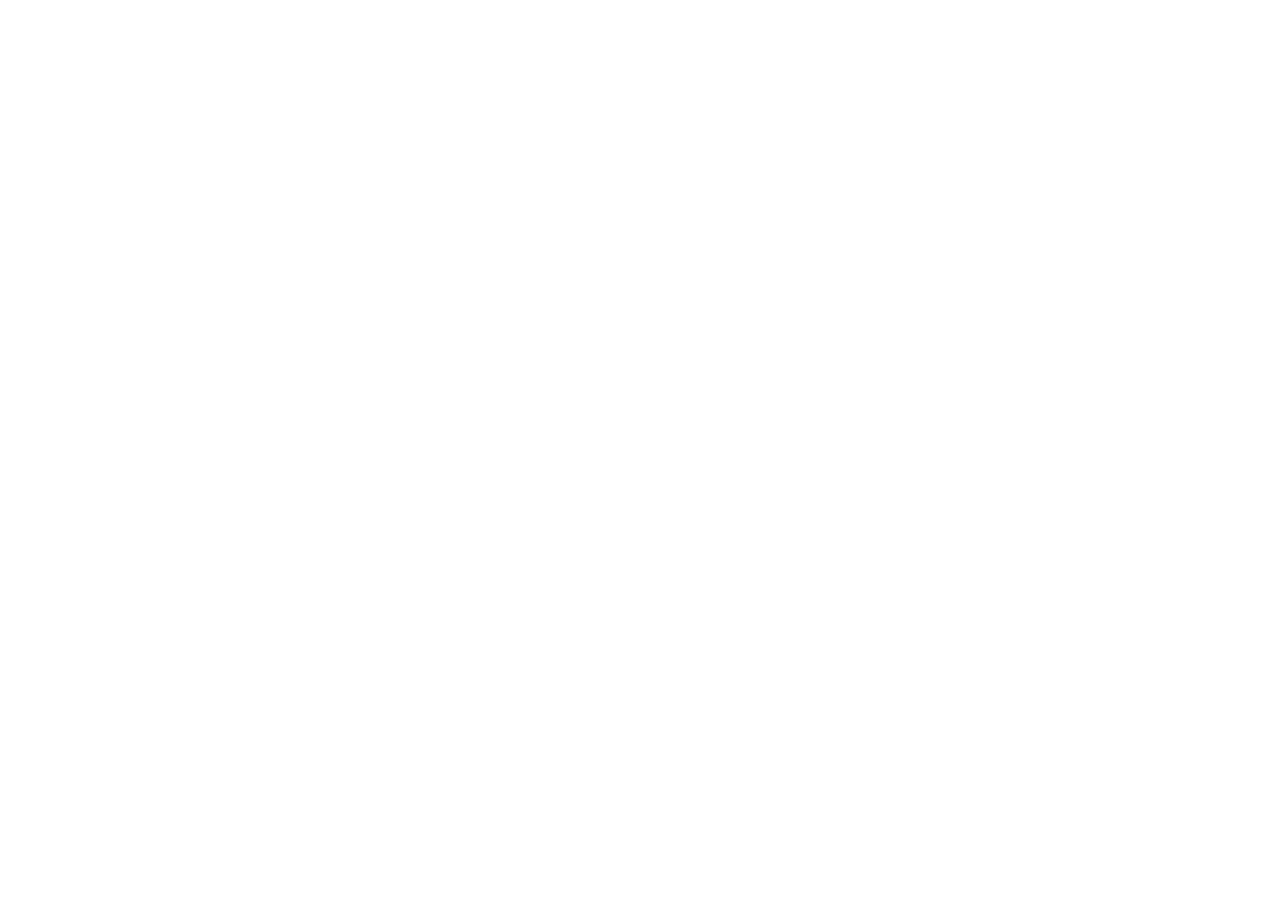
==== index.html @ f33b7d56 "PrimerArchivo" ====
<!DOCTYPE html>
<html lang="es">
<head>
	<meta charset="utf-8"/>
	<title>Tux-Anuncios | SloganSloganSlogan</title>
	<link rel="stylesheet" type="text/css" href="css/tux-anuncios.css">
</head>
<body>

</body>
</html>
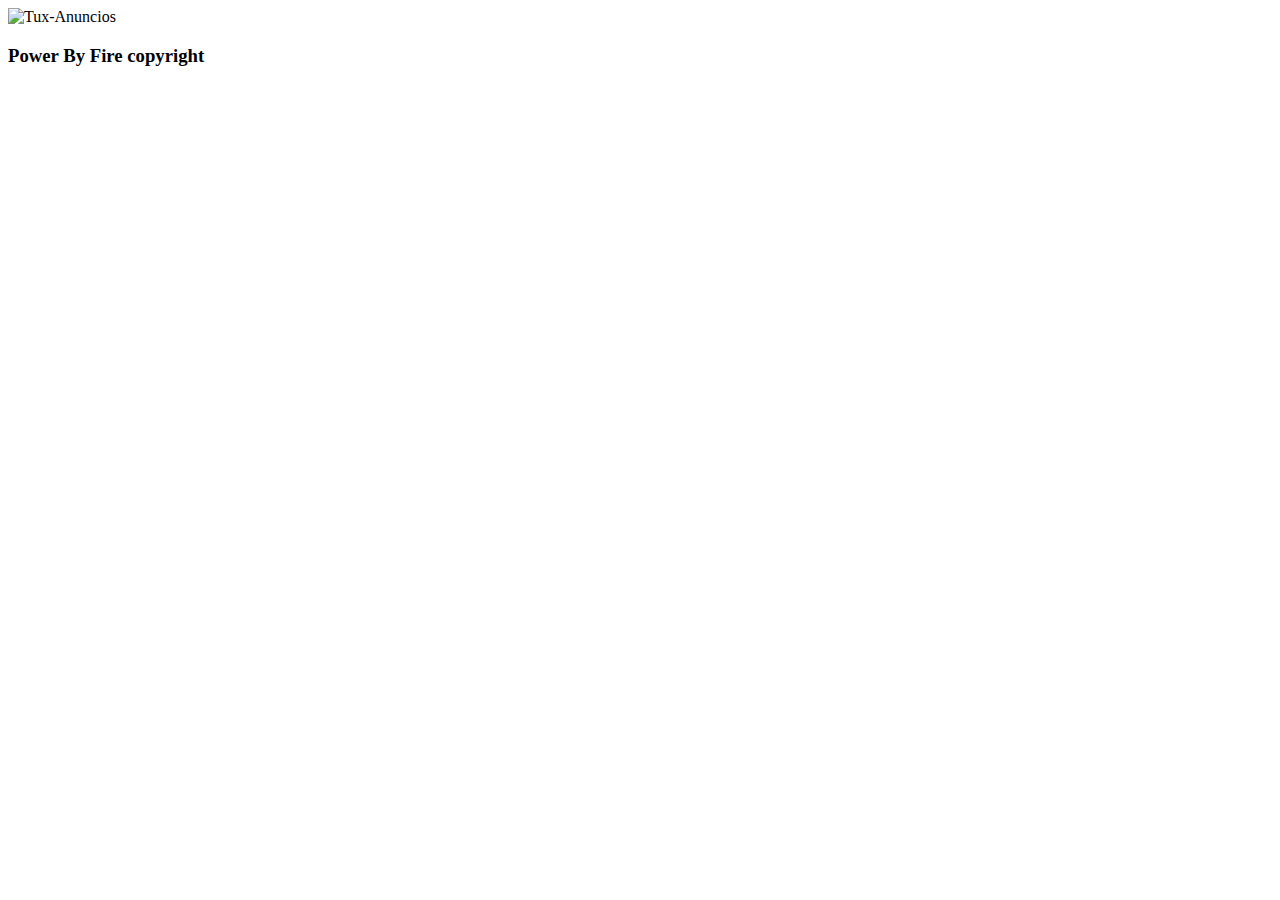
==== commit 1b49b1be: "Semantica y css" ====
--- a/index.html
+++ b/index.html
@@ -6,6 +6,19 @@
 	<link rel="stylesheet" type="text/css" href="css/tux-anuncios.css">
 </head>
 <body>
+ <header>
+ 	<div class="logo">
+ 		<img src="img/logo.png" alt="Tux-Anuncios"></div>
+ 	<div class="btn-naranja"></div>
+ </header>
+ <section>
 
+ </section>
+ <footer>
+ 	<h3>
+ 		<strong class="power">Power By Fire</strong>
+ 		<span class="copyright">copyright</span>
+ 	</h3>
+ </footer>
 </body>
 </html>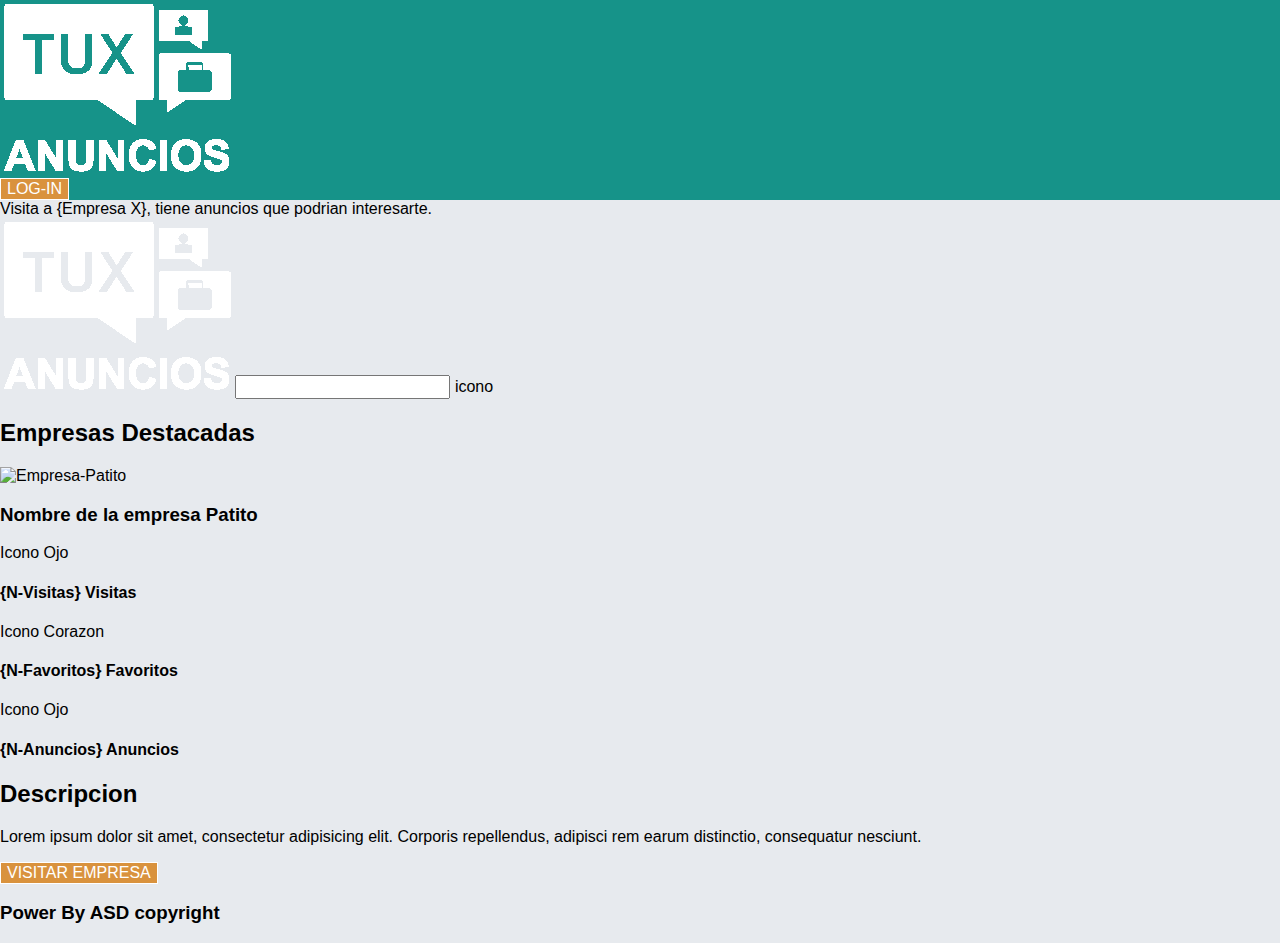
==== commit 73038e9f: "Semantica html5" ====
--- a/index.html
+++ b/index.html
@@ -3,20 +3,72 @@
 <head>
 	<meta charset="utf-8"/>
 	<title>Tux-Anuncios | SloganSloganSlogan</title>
+	<link rel="stylesheet" href="css/normalize.css">
 	<link rel="stylesheet" type="text/css" href="css/tux-anuncios.css">
 </head>
 <body>
+<!-- Header -->
  <header>
  	<div class="logo">
- 		<img src="img/logo.png" alt="Tux-Anuncios"></div>
- 	<div class="btn-naranja"></div>
+ 		<img src="img/logo.png" alt="Tux-Anuncios">
+ 	</div>
+ 	<div class="derecha">
+ 		<button class="btn naranja">Log-In</button>
+ 	</div>
  </header>
- <section>
-
+ <!-- Header -->
+<!-- contenedor principal -->
+<section class="contenedor">
+	<!-- Anuncio random -->
+  	<section class="anuncio-clasificado">Visita a {Empresa X}, tiene anuncios que podrian interesarte.
+  	</section>
+  	<!-- Anuncio random -->
+  	<!-- parte celeste -->
+  	<section class="seccion-cabezera">
+  		<img src="img/logo.png" alt="Tux-Anuncios" class="logo-grande">
+  		<input type="text" placehold="¿Que estas buscando?">
+  		<span>icono</span>
+  	</section>
+  	<!-- parte celeste -->
+  	<!-- empresas destacadas -->
+  	<section class="empresas-destacadas">
+  		<h2>Empresas Destacadas</h2>
+  		<!-- esta es la ficha de la empresa -->
+  		<div class="ficha-empresa">
+  			<div class="ficha-cabezera">
+  				<img src="img/empresa.png" alt="Empresa-Patito">
+  				<h3>Nombre de la empresa Patito</h3>
+  			</div>
+  			<div class="ficha-menu">
+  				<div class="visitas">
+  					<span>Icono Ojo</span>
+  					<h4>{N-Visitas} Visitas</h4>
+  				</div>
+  				<div class="favoritos">
+  					<span>Icono Corazon</span>
+  					<h4>{N-Favoritos} Favoritos</h4>
+  				</div>
+  				<div class="Anuncios">
+  					<span>Icono Ojo</span>
+  					<h4>{N-Anuncios} Anuncios</h4>
+  				</div>
+  			</div>
+  			<div class="ficha-cuerpo">
+  				<h2>Descripcion</h2>
+  				<p>
+  					Lorem ipsum dolor sit amet, consectetur adipisicing elit. Corporis repellendus, adipisci rem earum distinctio, consequatur nesciunt.
+  				</p>
+  				<button class="btn naranja">Visitar Empresa</button>
+  			</div>
+  		</div>
+  		<!-- termina una ficha -->
+  	</section>
+  	<!-- empresas destacadas -->
  </section>
+ <!-- contenedor principal -->
  <footer>
  	<h3>
- 		<strong class="power">Power By Fire</strong>
+ 		<strong class="power">Power By ASD</strong>
  		<span class="copyright">copyright</span>
  	</h3>
  </footer>
--- a/css/tux-anuncios.css
+++ b/css/tux-anuncios.css
@@ -0,0 +1 @@
+body{background:#e7eaee}.btn{border:1px solid #fff;color:#fff;text-transform:uppercase;}.btn.naranja{background:#d9923d}header{background:#169389}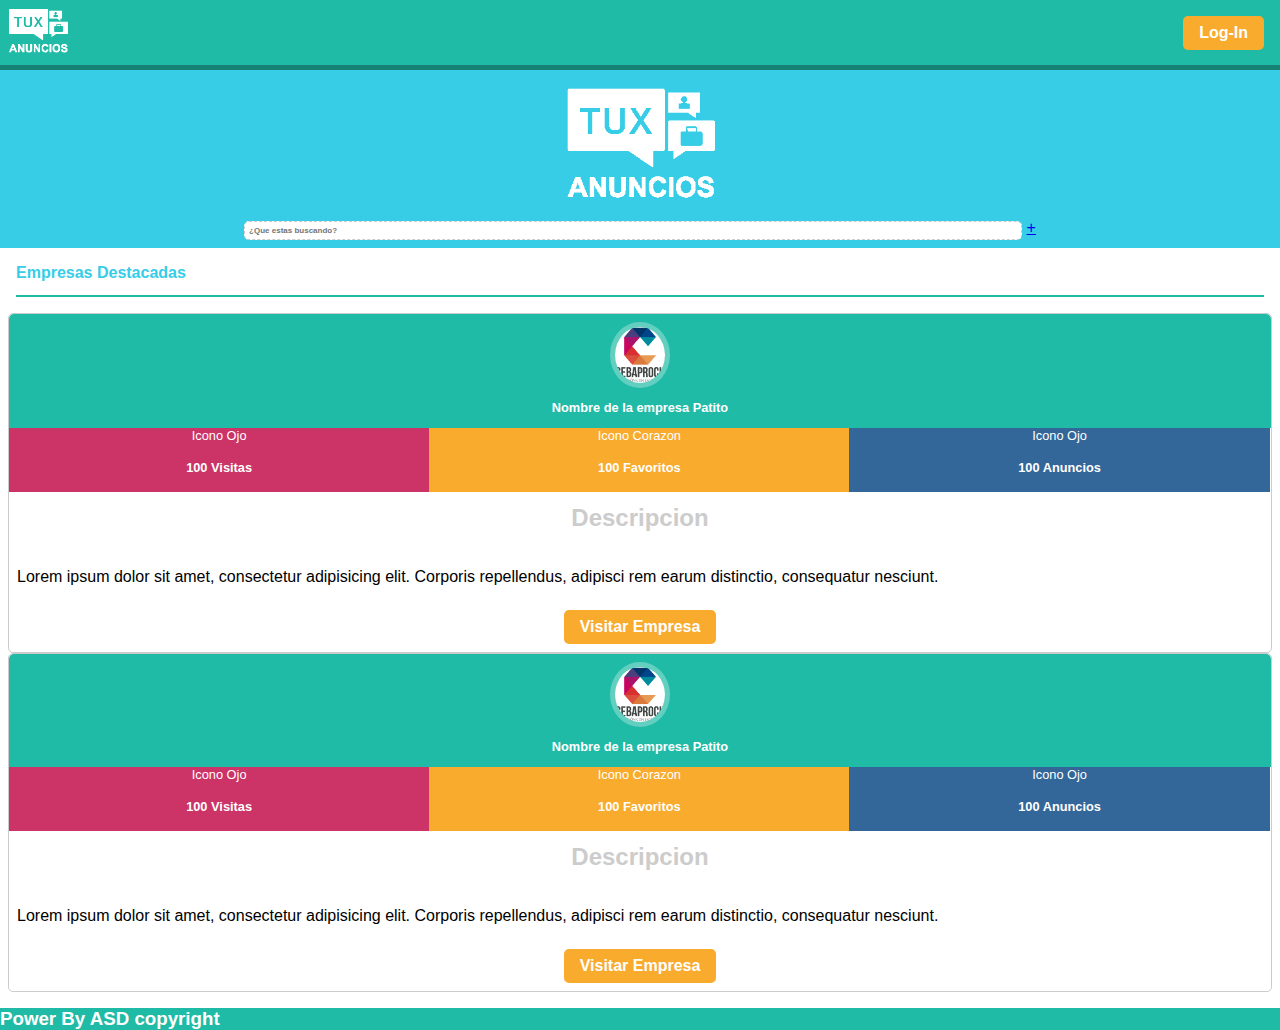
==== commit 5e6b46de: "css" ====
--- a/index.html
+++ b/index.html
@@ -8,14 +8,14 @@
 </head>
 <body>
 <!-- Header -->
- <header>
+<header>
  	<div class="logo">
  		<img src="img/logo.png" alt="Tux-Anuncios">
  	</div>
- 	<div class="derecha">
- 		<button class="btn naranja">Log-In</button>
+ 	<div class="derecha right">
+ 	<button class="btn naranja ">Log-In</button>
  	</div>
- </header>
+</header>
  <!-- Header -->
 <!-- contenedor principal -->
 <section class="contenedor">
@@ -25,14 +25,20 @@
   	<!-- Anuncio random -->
   	<!-- parte celeste -->
   	<section class="seccion-cabezera">
-  		<img src="img/logo.png" alt="Tux-Anuncios" class="logo-grande">
-  		<input type="text" placehold="¿Que estas buscando?">
-  		<span>icono</span>
+  		<div class="logo-grande">
+  			<img src="img/logo.png" alt="Tux-Anuncios">
+  		</div>
+  		<div class="buscador">	
+  			<input type="text" placeholder="¿Que estas buscando?">
+  			<a href="#" class="buscar">+</a>
+  		</div>
   	</section>
   	<!-- parte celeste -->
   	<!-- empresas destacadas -->
+  	<div class="titulos">
+  		<h2>Empresas Destacadas</h2>
+  	</div>
   	<section class="empresas-destacadas">
-  		<h2>Empresas Destacadas</h2>
   		<!-- esta es la ficha de la empresa -->
   		<div class="ficha-empresa">
   			<div class="ficha-cabezera">
@@ -40,17 +46,42 @@
   				<h3>Nombre de la empresa Patito</h3>
   			</div>
   			<div class="ficha-menu">
-  				<div class="visitas">
+  				<div class="caja visitas">
   					<span>Icono Ojo</span>
-  					<h4>{N-Visitas} Visitas</h4>
+  					<h4>100 Visitas</h4>
+  				</div><div class="caja favoritos">
+  					<span>Icono Corazon</span>
+  					<h4>100 Favoritos</h4>
+  				</div><div class="caja anuncios">
+  					<span>Icono Ojo</span>
+  					<h4>100 Anuncios</h4>
   				</div>
-  				<div class="favoritos">
+  			</div>
+  			<div class="ficha-cuerpo">
+  				<h2>Descripcion</h2>
+  				<p>
+  					Lorem ipsum dolor sit amet, consectetur adipisicing elit. Corporis repellendus, adipisci rem earum distinctio, consequatur nesciunt.
+  				</p>
+  				<button class="btn naranja">Visitar Empresa</button>
+  			</div>
+  		</div>
+  		<!-- termina una ficha -->
+  		<!-- esta es la ficha de la empresa -->
+  		<div class="ficha-empresa">
+  			<div class="ficha-cabezera">
+  				<img src="img/empresa.png" alt="Empresa-Patito">
+  				<h3>Nombre de la empresa Patito</h3>
+  			</div>
+  			<div class="ficha-menu">
+  				<div class="caja visitas">
+  					<span>Icono Ojo</span>
+  					<h4>100 Visitas</h4>
+  				</div><div class="caja favoritos">
   					<span>Icono Corazon</span>
-  					<h4>{N-Favoritos} Favoritos</h4>
-  				</div>
-  				<div class="Anuncios">
+  					<h4>100 Favoritos</h4>
+  				</div><div class="caja anuncios">
   					<span>Icono Ojo</span>
-  					<h4>{N-Anuncios} Anuncios</h4>
+  					<h4>100 Anuncios</h4>
   				</div>
   			</div>
   			<div class="ficha-cuerpo">
--- a/css/tux-anuncios.css
+++ b/css/tux-anuncios.css
@@ -1 +1 @@
-body{background:#e7eaee}.btn{border:1px solid #fff;color:#fff;text-transform:uppercase;}.btn.naranja{background:#d9923d}header{background:#169389}+body{background:#fff;font-family:Arial;font-size:16px}.btn{border:0;color:#fff;border-radius:5px;font-weight:bold;}.btn.naranja{background:#f9ab2e;padding:.5em 1em}header{background:#1fbba6;border-bottom:solid 5px rgba(0,0,0,0.3);color:#fff;padding:.5em;}header .logo{display:inline-block;}header .logo img{width:60px}header .derecha{padding:.5em}.contenedor .anuncio-clasificado{display:none}.contenedor .seccion-cabezera{background:#37cde7;}.contenedor .seccion-cabezera .logo-grande{text-align:center;padding:1em 0 1em 0;}.contenedor .seccion-cabezera .logo-grande img{width:150px}.contenedor .buscador{text-align:center;}.contenedor .buscador input{border:1.5px dashed rgba(0,0,0,0.2);border-radius:5px;font-weight:bold;font-size:.5em;width:60%;padding:.5em;margin:0 0 1em 0;}.contenedor .buscador input .buscar{top:10px;right:10px}.contenedor .titulos{margin:1em;border-bottom:2px solid #1fbba6;}.contenedor .titulos h2{color:#37cde7;font-size:1em}.contenedor .empresas-destacadas .ficha-empresa{background:#fff;border:1px solid #ccc;border-radius:5px;margin:0 .5em;}.contenedor .empresas-destacadas .ficha-empresa .ficha-cabezera{background:#1fbba6;border-radius:5px 5px 0 0;text-align:center;display:block;margin:0;}.contenedor .empresas-destacadas .ficha-empresa .ficha-cabezera img{width:50px;border:5px solid rgba(255,255,255,0.3);border-radius:50%;margin:.5em}.contenedor .empresas-destacadas .ficha-empresa .ficha-cabezera h3{color:#fff;font-size:.8em;text-align:center;padding:0 0 1em 0;margin:0}.contenedor .empresas-destacadas .ficha-empresa .ficha-menu{display:block;margin:0;}.contenedor .empresas-destacadas .ficha-empresa .ficha-menu .caja{color:#fff;font-size:.8em;width:33.3%;display:inline-block;text-align:center;}.contenedor .empresas-destacadas .ficha-empresa .ficha-menu .caja.visitas{background:#c36}.contenedor .empresas-destacadas .ficha-empresa .ficha-menu .caja.favoritos{background:#f9ab2e}.contenedor .empresas-destacadas .ficha-empresa .ficha-menu .caja.anuncios{background:#369}.contenedor .empresas-destacadas .ficha-empresa .ficha-cuerpo{display:block;margin:0;text-align:center;}.contenedor .empresas-destacadas .ficha-empresa .ficha-cuerpo h2{color:#ccc;margin:0;padding:.5em}.contenedor .empresas-destacadas .ficha-empresa .ficha-cuerpo p{text-align:justify;padding:.5em}.contenedor .empresas-destacadas .ficha-empresa .ficha-cuerpo button{margin-bottom:.5em}footer{background:#1fbba6;margin-top:1em;position:absolut;}footer h3{color:#fff;margin:0}.left{float:left}.right{float:right}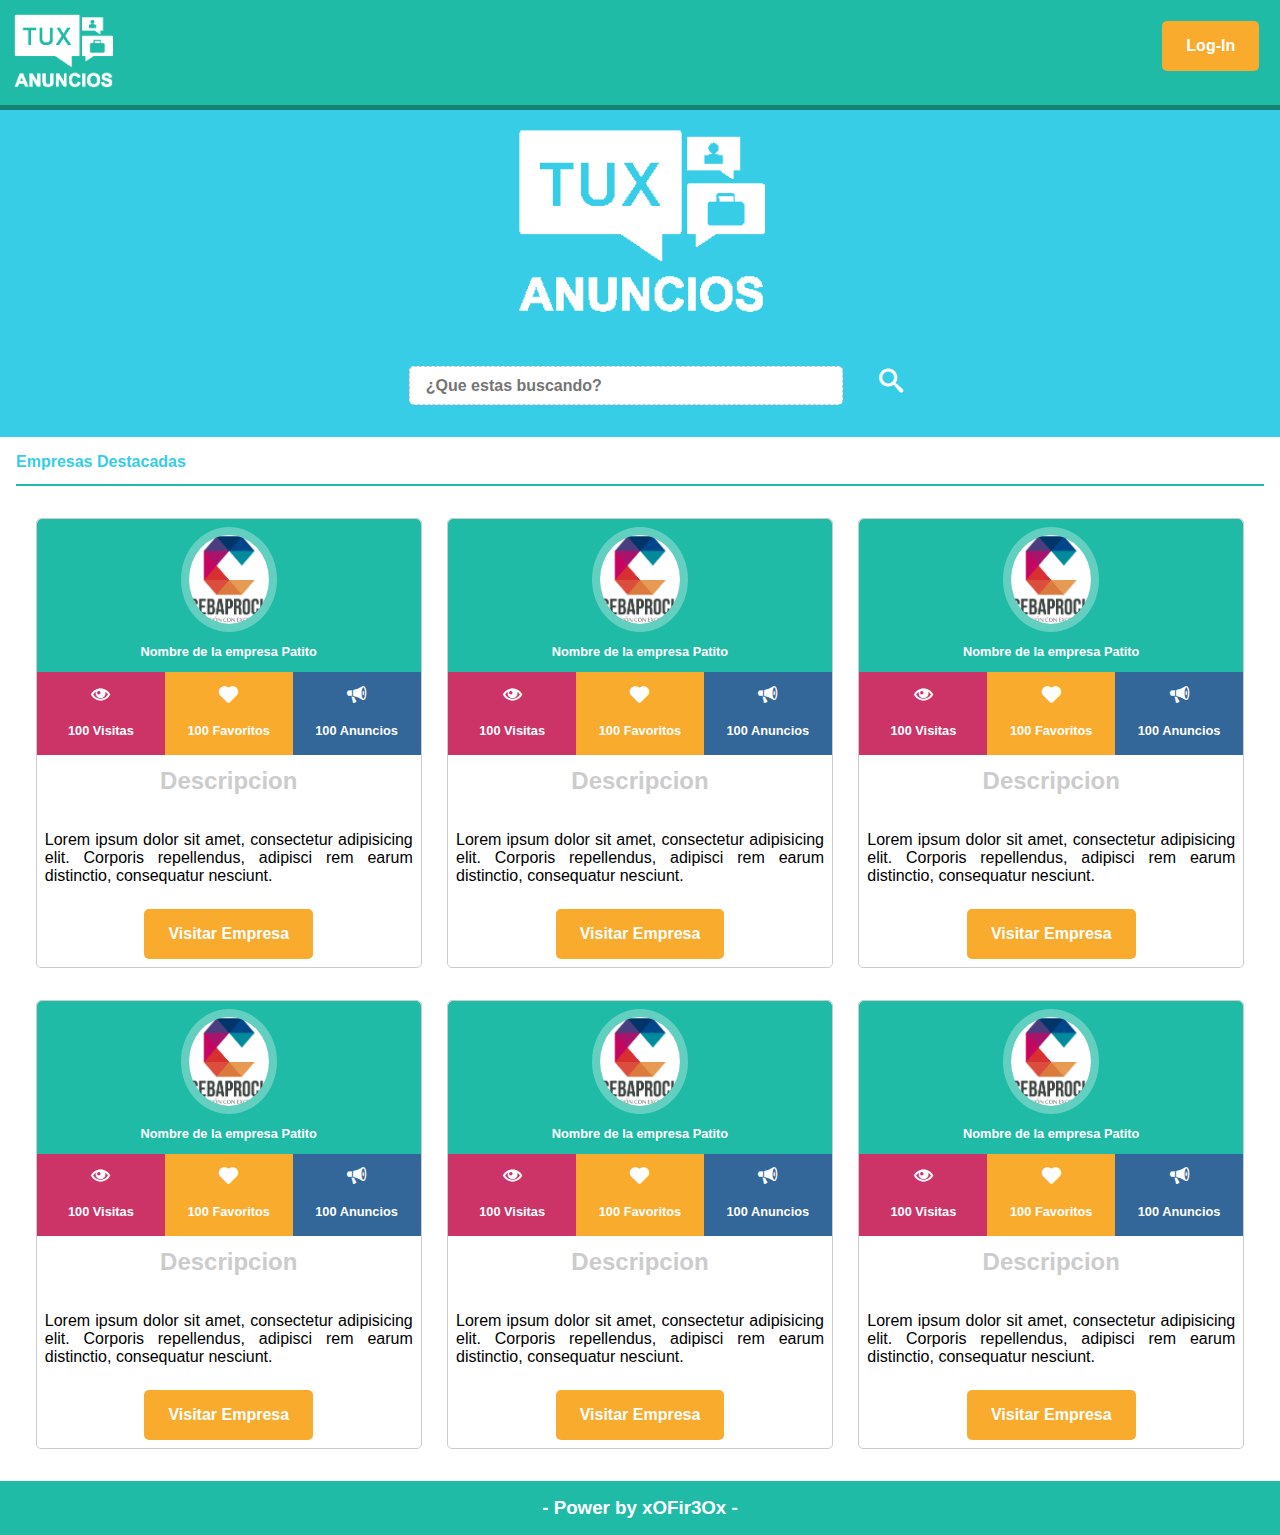
==== commit 57bf73cc: "Css" ====
--- a/index.html
+++ b/index.html
@@ -30,7 +30,7 @@
   		</div>
   		<div class="buscador">	
   			<input type="text" placeholder="¿Que estas buscando?">
-  			<a href="#" class="buscar">+</a>
+  			<a href="#" class="buscar"></a>
   		</div>
   	</section>
   	<!-- parte celeste -->
@@ -47,14 +47,9 @@
   			</div>
   			<div class="ficha-menu">
   				<div class="caja visitas">
-  					<span>Icono Ojo</span>
   					<h4>100 Visitas</h4>
-  				</div><div class="caja favoritos">
-  					<span>Icono Corazon</span>
-  					<h4>100 Favoritos</h4>
-  				</div><div class="caja anuncios">
-  					<span>Icono Ojo</span>
-  					<h4>100 Anuncios</h4>
+  				</div><div class="caja favoritos"><h4>100 Favoritos</h4>
+  				</div><div class="caja anuncios"><h4>100 Anuncios</h4>
   				</div>
   			</div>
   			<div class="ficha-cuerpo">
@@ -65,8 +60,6 @@
   				<button class="btn naranja">Visitar Empresa</button>
   			</div>
   		</div>
-  		<!-- termina una ficha -->
-  		<!-- esta es la ficha de la empresa -->
   		<div class="ficha-empresa">
   			<div class="ficha-cabezera">
   				<img src="img/empresa.png" alt="Empresa-Patito">
@@ -74,14 +67,89 @@
   			</div>
   			<div class="ficha-menu">
   				<div class="caja visitas">
-  					<span>Icono Ojo</span>
   					<h4>100 Visitas</h4>
-  				</div><div class="caja favoritos">
-  					<span>Icono Corazon</span>
-  					<h4>100 Favoritos</h4>
-  				</div><div class="caja anuncios">
-  					<span>Icono Ojo</span>
-  					<h4>100 Anuncios</h4>
+  				</div><div class="caja favoritos"><h4>100 Favoritos</h4>
+  				</div><div class="caja anuncios"><h4>100 Anuncios</h4>
+  				</div>
+  			</div>
+  			<div class="ficha-cuerpo">
+  				<h2>Descripcion</h2>
+  				<p>
+  					Lorem ipsum dolor sit amet, consectetur adipisicing elit. Corporis repellendus, adipisci rem earum distinctio, consequatur nesciunt.
+  				</p>
+  				<button class="btn naranja">Visitar Empresa</button>
+  			</div>
+  		</div>
+  		<div class="ficha-empresa">
+  			<div class="ficha-cabezera">
+  				<img src="img/empresa.png" alt="Empresa-Patito">
+  				<h3>Nombre de la empresa Patito</h3>
+  			</div>
+  			<div class="ficha-menu">
+  				<div class="caja visitas">
+  					<h4>100 Visitas</h4>
+  				</div><div class="caja favoritos"><h4>100 Favoritos</h4>
+  				</div><div class="caja anuncios"><h4>100 Anuncios</h4>
+  				</div>
+  			</div>
+  			<div class="ficha-cuerpo">
+  				<h2>Descripcion</h2>
+  				<p>
+  					Lorem ipsum dolor sit amet, consectetur adipisicing elit. Corporis repellendus, adipisci rem earum distinctio, consequatur nesciunt.
+  				</p>
+  				<button class="btn naranja">Visitar Empresa</button>
+  			</div>
+  		</div>
+  		<div class="ficha-empresa">
+  			<div class="ficha-cabezera">
+  				<img src="img/empresa.png" alt="Empresa-Patito">
+  				<h3>Nombre de la empresa Patito</h3>
+  			</div>
+  			<div class="ficha-menu">
+  				<div class="caja visitas">
+  					<h4>100 Visitas</h4>
+  				</div><div class="caja favoritos"><h4>100 Favoritos</h4>
+  				</div><div class="caja anuncios"><h4>100 Anuncios</h4>
+  				</div>
+  			</div>
+  			<div class="ficha-cuerpo">
+  				<h2>Descripcion</h2>
+  				<p>
+  					Lorem ipsum dolor sit amet, consectetur adipisicing elit. Corporis repellendus, adipisci rem earum distinctio, consequatur nesciunt.
+  				</p>
+  				<button class="btn naranja">Visitar Empresa</button>
+  			</div>
+  		</div>
+  		<div class="ficha-empresa">
+  			<div class="ficha-cabezera">
+  				<img src="img/empresa.png" alt="Empresa-Patito">
+  				<h3>Nombre de la empresa Patito</h3>
+  			</div>
+  			<div class="ficha-menu">
+  				<div class="caja visitas">
+  					<h4>100 Visitas</h4>
+  				</div><div class="caja favoritos"><h4>100 Favoritos</h4>
+  				</div><div class="caja anuncios"><h4>100 Anuncios</h4>
+  				</div>
+  			</div>
+  			<div class="ficha-cuerpo">
+  				<h2>Descripcion</h2>
+  				<p>
+  					Lorem ipsum dolor sit amet, consectetur adipisicing elit. Corporis repellendus, adipisci rem earum distinctio, consequatur nesciunt.
+  				</p>
+  				<button class="btn naranja">Visitar Empresa</button>
+  			</div>
+  		</div>
+  		<div class="ficha-empresa">
+  			<div class="ficha-cabezera">
+  				<img src="img/empresa.png" alt="Empresa-Patito">
+  				<h3>Nombre de la empresa Patito</h3>
+  			</div>
+  			<div class="ficha-menu">
+  				<div class="caja visitas">
+  					<h4>100 Visitas</h4>
+  				</div><div class="caja favoritos"><h4>100 Favoritos</h4>
+  				</div><div class="caja anuncios"><h4>100 Anuncios</h4>
   				</div>
   			</div>
   			<div class="ficha-cuerpo">
@@ -99,8 +167,7 @@
  <!-- contenedor principal -->
  <footer>
  	<h3>
- 		<strong class="power">Power By ASD</strong>
- 		<span class="copyright">copyright</span>
+ 		- Power by xOFir3Ox -
  	</h3>
  </footer>
 </body>
--- a/css/tux-anuncios.css
+++ b/css/tux-anuncios.css
@@ -1 +1 @@
-body{background:#fff;font-family:Arial;font-size:16px}.btn{border:0;color:#fff;border-radius:5px;font-weight:bold;}.btn.naranja{background:#f9ab2e;padding:.5em 1em}header{background:#1fbba6;border-bottom:solid 5px rgba(0,0,0,0.3);color:#fff;padding:.5em;}header .logo{display:inline-block;}header .logo img{width:60px}header .derecha{padding:.5em}.contenedor .anuncio-clasificado{display:none}.contenedor .seccion-cabezera{background:#37cde7;}.contenedor .seccion-cabezera .logo-grande{text-align:center;padding:1em 0 1em 0;}.contenedor .seccion-cabezera .logo-grande img{width:150px}.contenedor .buscador{text-align:center;}.contenedor .buscador input{border:1.5px dashed rgba(0,0,0,0.2);border-radius:5px;font-weight:bold;font-size:.5em;width:60%;padding:.5em;margin:0 0 1em 0;}.contenedor .buscador input .buscar{top:10px;right:10px}.contenedor .titulos{margin:1em;border-bottom:2px solid #1fbba6;}.contenedor .titulos h2{color:#37cde7;font-size:1em}.contenedor .empresas-destacadas .ficha-empresa{background:#fff;border:1px solid #ccc;border-radius:5px;margin:0 .5em;}.contenedor .empresas-destacadas .ficha-empresa .ficha-cabezera{background:#1fbba6;border-radius:5px 5px 0 0;text-align:center;display:block;margin:0;}.contenedor .empresas-destacadas .ficha-empresa .ficha-cabezera img{width:50px;border:5px solid rgba(255,255,255,0.3);border-radius:50%;margin:.5em}.contenedor .empresas-destacadas .ficha-empresa .ficha-cabezera h3{color:#fff;font-size:.8em;text-align:center;padding:0 0 1em 0;margin:0}.contenedor .empresas-destacadas .ficha-empresa .ficha-menu{display:block;margin:0;}.contenedor .empresas-destacadas .ficha-empresa .ficha-menu .caja{color:#fff;font-size:.8em;width:33.3%;display:inline-block;text-align:center;}.contenedor .empresas-destacadas .ficha-empresa .ficha-menu .caja.visitas{background:#c36}.contenedor .empresas-destacadas .ficha-empresa .ficha-menu .caja.favoritos{background:#f9ab2e}.contenedor .empresas-destacadas .ficha-empresa .ficha-menu .caja.anuncios{background:#369}.contenedor .empresas-destacadas .ficha-empresa .ficha-cuerpo{display:block;margin:0;text-align:center;}.contenedor .empresas-destacadas .ficha-empresa .ficha-cuerpo h2{color:#ccc;margin:0;padding:.5em}.contenedor .empresas-destacadas .ficha-empresa .ficha-cuerpo p{text-align:justify;padding:.5em}.contenedor .empresas-destacadas .ficha-empresa .ficha-cuerpo button{margin-bottom:.5em}footer{background:#1fbba6;margin-top:1em;position:absolut;}footer h3{color:#fff;margin:0}.left{float:left}.right{float:right}+@font-face{font-family:'iconos';src:url("[data-uri]");src:url("[data-uri]#iefix7nwjnf") format('embedded-opentype'),url("[data-uri]") format('woff'),url("[data-uri]") format('truetype'),url("../fonts/icomoon.svg?7nwjnf#icomoon") format('svg');font-weight:normal;font-style:normal}body{background:#fff;font-family:Arial;font-size:16px}.btn{border:0;color:#fff;-webkit-border-radius:5px;border-radius:5px;font-weight:bold;}.btn.naranja{background:#f9ab2e;padding:.5em 1em}header{background:#1fbba6;border-bottom:solid 5px rgba(0,0,0,0.3);color:#fff;padding:.5em;}header .logo{display:inline-block;}header .logo img{width:60px}header .derecha{padding:.5em}.contenedor .anuncio-clasificado{display:none}.contenedor .seccion-cabezera{background:#37cde7;}.contenedor .seccion-cabezera .logo-grande{text-align:center;padding:1em 0 1em 0;}.contenedor .seccion-cabezera .logo-grande img{width:150px}.contenedor .buscador{text-align:center;}.contenedor .buscador input{border:1.5px dashed rgba(0,0,0,0.2);-webkit-border-radius:5px;border-radius:5px;font-weight:bold;font-size:.5em;width:60%;padding:.5em;margin:0 0 1em 0}.contenedor .buscador .buscar{text-decoration:none;color:#fff;}.contenedor .buscador .buscar:before{font-family:iconos;font-size:1.5em;content:"\e609"}.contenedor .titulos{margin:1em;border-bottom:2px solid #1fbba6;}.contenedor .titulos h2{color:#37cde7;font-size:1em}.contenedor .empresas-destacadas .ficha-empresa{background:#fff;border:1px solid #ccc;-webkit-border-radius:5px;border-radius:5px;margin:1em .5em;}.contenedor .empresas-destacadas .ficha-empresa .ficha-cabezera{background:#1fbba6;-webkit-border-radius:5px 5px 0 0;border-radius:5px 5px 0 0;text-align:center;display:block;margin:0;}.contenedor .empresas-destacadas .ficha-empresa .ficha-cabezera img{width:50px;border:5px solid rgba(255,255,255,0.3);-webkit-border-radius:50%;border-radius:50%;margin:.5em}.contenedor .empresas-destacadas .ficha-empresa .ficha-cabezera h3{color:#fff;font-size:.8em;text-align:center;padding:0 0 1em 0;margin:0}.contenedor .empresas-destacadas .ficha-empresa .ficha-menu{display:block;margin:0;}.contenedor .empresas-destacadas .ficha-empresa .ficha-menu .caja{color:#fff;font-size:.8em;width:33.3%;display:inline-block;text-align:center;}.contenedor .empresas-destacadas .ficha-empresa .ficha-menu .caja.visitas{background:#c36;padding-top:1em;}.contenedor .empresas-destacadas .ficha-empresa .ficha-menu .caja.visitas:before{font-family:iconos;font-size:1.5em;content:"\e610"}.contenedor .empresas-destacadas .ficha-empresa .ficha-menu .caja.favoritos{background:#f9ab2e;padding-top:1em;}.contenedor .empresas-destacadas .ficha-empresa .ficha-menu .caja.favoritos:before{font-family:iconos;font-size:1.5em;content:"\e611"}.contenedor .empresas-destacadas .ficha-empresa .ficha-menu .caja.anuncios{background:#369;padding-top:1em;}.contenedor .empresas-destacadas .ficha-empresa .ficha-menu .caja.anuncios:before{font-family:iconos;font-size:1.5em;content:"\e602"}.contenedor .empresas-destacadas .ficha-empresa .ficha-cuerpo{display:block;margin:0;text-align:center;}.contenedor .empresas-destacadas .ficha-empresa .ficha-cuerpo h2{color:#ccc;margin:0;padding:.5em}.contenedor .empresas-destacadas .ficha-empresa .ficha-cuerpo p{text-align:justify;padding:.5em}.contenedor .empresas-destacadas .ficha-empresa .ficha-cuerpo button{margin-bottom:.5em}footer{background:#1fbba6;margin-top:1em;font-size:1em;text-align:center;padding:1em;}footer h3{color:#fff;margin:0}.left{float:left}.right{float:right}@media screen and (min-width:768px){body header .logo img{width:80px}body .contenedor .seccion-cabezera .logo-grande img{width:250px}body .contenedor .buscador input{border:1.5px dashed rgba(0,0,0,0.2);-webkit-border-radius:5px;border-radius:5px;display:inline-block;font-weight:bold;font-size:1em;height:5px;padding:1em;margin:2em;width:400px}body .contenedor .empresas-destacadas .ficha-empresa{display:inline-block;width:45%;}body .contenedor .empresas-destacadas .ficha-empresa:nth-child(odd){margin-left:3%;margin-right:2%}}@media screen and (min-width:1080px){body.naranja,.btn.naranja{padding:1em 1.5em}body header,.btn header{padding:.8em;}body header .logo img,.btn header .logo img{width:100px}body .contenedor,.btn .contenedor{text-align:center;}body .contenedor .titulos,.btn .contenedor .titulos{text-align:left}body .contenedor .empresas-destacadas .ficha-empresa,.btn .contenedor .empresas-destacadas .ficha-empresa{font-weight:normal;display:inline-block;width:30%;}body .contenedor .empresas-destacadas .ficha-empresa:nth-child(odd),.btn .contenedor .empresas-destacadas .ficha-empresa:nth-child(odd){margin-left:1%;margin-right:1%}body .contenedor .empresas-destacadas .ficha-empresa .ficha-cabezera img,.btn .contenedor .empresas-destacadas .ficha-empresa .ficha-cabezera img{width:80px;border:8px solid rgba(255,255,255,0.3)}}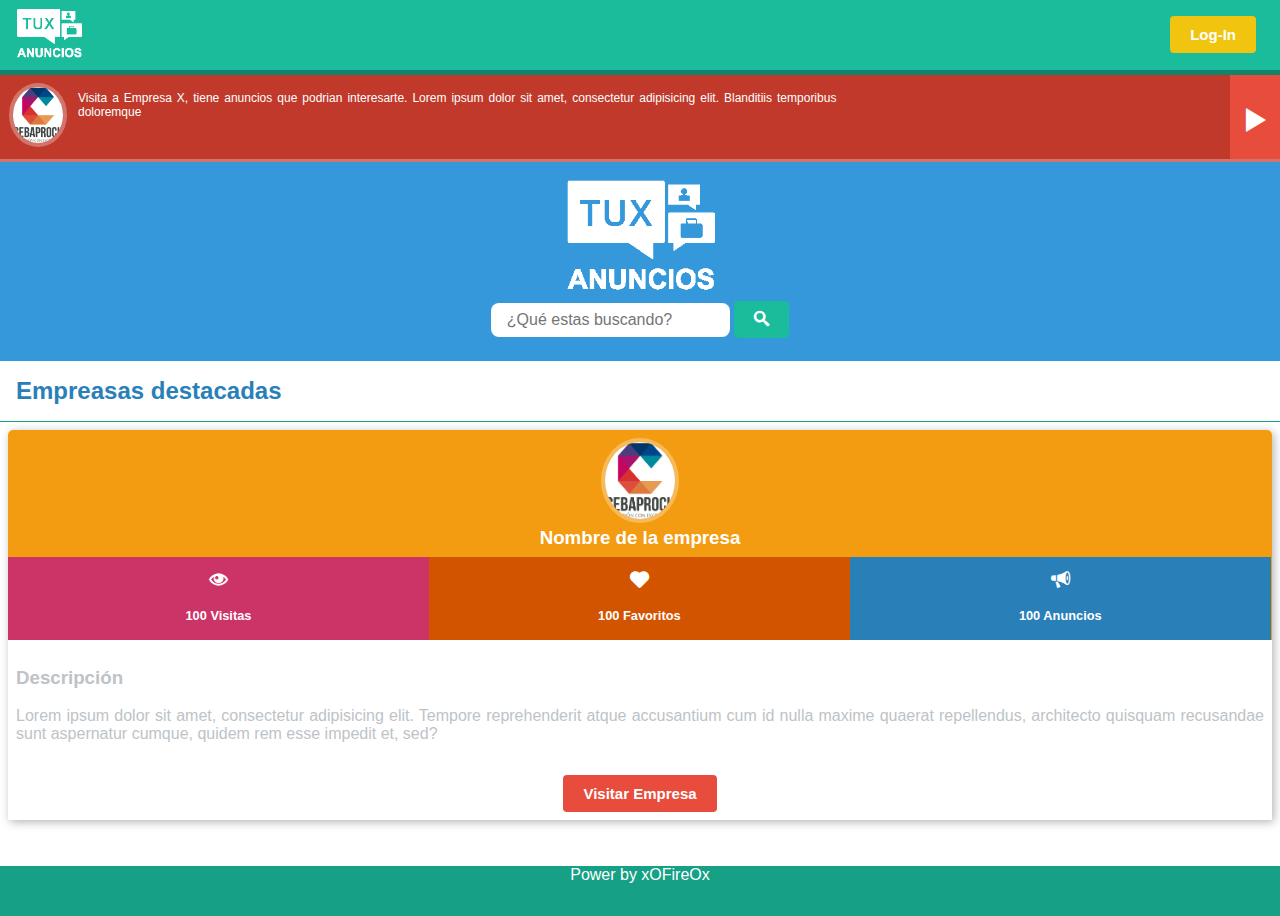
==== commit 291b6cc5: "Segunda Edicion" ====
--- a/index.html
+++ b/index.html
@@ -2,173 +2,75 @@
 <html lang="es">
 <head>
 	<meta charset="utf-8"/>
+  <meta name="viewport"content="width=device-width, initial-scale=1, maximum-scale=1" />
 	<title>Tux-Anuncios | SloganSloganSlogan</title>
 	<link rel="stylesheet" href="css/normalize.css">
 	<link rel="stylesheet" type="text/css" href="css/tux-anuncios.css">
 </head>
 <body>
-<!-- Header -->
-<header>
- 	<div class="logo">
- 		<img src="img/logo.png" alt="Tux-Anuncios">
- 	</div>
- 	<div class="derecha right">
- 	<button class="btn naranja ">Log-In</button>
- 	</div>
-</header>
- <!-- Header -->
-<!-- contenedor principal -->
-<section class="contenedor">
-	<!-- Anuncio random -->
-  	<section class="anuncio-clasificado">Visita a {Empresa X}, tiene anuncios que podrian interesarte.
-  	</section>
-  	<!-- Anuncio random -->
-  	<!-- parte celeste -->
-  	<section class="seccion-cabezera">
-  		<div class="logo-grande">
-  			<img src="img/logo.png" alt="Tux-Anuncios">
-  		</div>
-  		<div class="buscador">	
-  			<input type="text" placeholder="¿Que estas buscando?">
-  			<a href="#" class="buscar"></a>
-  		</div>
-  	</section>
-  	<!-- parte celeste -->
-  	<!-- empresas destacadas -->
-  	<div class="titulos">
-  		<h2>Empresas Destacadas</h2>
-  	</div>
-  	<section class="empresas-destacadas">
-  		<!-- esta es la ficha de la empresa -->
-  		<div class="ficha-empresa">
-  			<div class="ficha-cabezera">
-  				<img src="img/empresa.png" alt="Empresa-Patito">
-  				<h3>Nombre de la empresa Patito</h3>
-  			</div>
-  			<div class="ficha-menu">
-  				<div class="caja visitas">
-  					<h4>100 Visitas</h4>
-  				</div><div class="caja favoritos"><h4>100 Favoritos</h4>
-  				</div><div class="caja anuncios"><h4>100 Anuncios</h4>
-  				</div>
-  			</div>
-  			<div class="ficha-cuerpo">
-  				<h2>Descripcion</h2>
-  				<p>
-  					Lorem ipsum dolor sit amet, consectetur adipisicing elit. Corporis repellendus, adipisci rem earum distinctio, consequatur nesciunt.
-  				</p>
-  				<button class="btn naranja">Visitar Empresa</button>
-  			</div>
-  		</div>
-  		<div class="ficha-empresa">
-  			<div class="ficha-cabezera">
-  				<img src="img/empresa.png" alt="Empresa-Patito">
-  				<h3>Nombre de la empresa Patito</h3>
-  			</div>
-  			<div class="ficha-menu">
-  				<div class="caja visitas">
-  					<h4>100 Visitas</h4>
-  				</div><div class="caja favoritos"><h4>100 Favoritos</h4>
-  				</div><div class="caja anuncios"><h4>100 Anuncios</h4>
-  				</div>
-  			</div>
-  			<div class="ficha-cuerpo">
-  				<h2>Descripcion</h2>
-  				<p>
-  					Lorem ipsum dolor sit amet, consectetur adipisicing elit. Corporis repellendus, adipisci rem earum distinctio, consequatur nesciunt.
-  				</p>
-  				<button class="btn naranja">Visitar Empresa</button>
-  			</div>
-  		</div>
-  		<div class="ficha-empresa">
-  			<div class="ficha-cabezera">
-  				<img src="img/empresa.png" alt="Empresa-Patito">
-  				<h3>Nombre de la empresa Patito</h3>
-  			</div>
-  			<div class="ficha-menu">
-  				<div class="caja visitas">
-  					<h4>100 Visitas</h4>
-  				</div><div class="caja favoritos"><h4>100 Favoritos</h4>
-  				</div><div class="caja anuncios"><h4>100 Anuncios</h4>
-  				</div>
-  			</div>
-  			<div class="ficha-cuerpo">
-  				<h2>Descripcion</h2>
-  				<p>
-  					Lorem ipsum dolor sit amet, consectetur adipisicing elit. Corporis repellendus, adipisci rem earum distinctio, consequatur nesciunt.
-  				</p>
-  				<button class="btn naranja">Visitar Empresa</button>
-  			</div>
-  		</div>
-  		<div class="ficha-empresa">
-  			<div class="ficha-cabezera">
-  				<img src="img/empresa.png" alt="Empresa-Patito">
-  				<h3>Nombre de la empresa Patito</h3>
-  			</div>
-  			<div class="ficha-menu">
-  				<div class="caja visitas">
-  					<h4>100 Visitas</h4>
-  				</div><div class="caja favoritos"><h4>100 Favoritos</h4>
-  				</div><div class="caja anuncios"><h4>100 Anuncios</h4>
-  				</div>
-  			</div>
-  			<div class="ficha-cuerpo">
-  				<h2>Descripcion</h2>
-  				<p>
-  					Lorem ipsum dolor sit amet, consectetur adipisicing elit. Corporis repellendus, adipisci rem earum distinctio, consequatur nesciunt.
-  				</p>
-  				<button class="btn naranja">Visitar Empresa</button>
-  			</div>
-  		</div>
-  		<div class="ficha-empresa">
-  			<div class="ficha-cabezera">
-  				<img src="img/empresa.png" alt="Empresa-Patito">
-  				<h3>Nombre de la empresa Patito</h3>
-  			</div>
-  			<div class="ficha-menu">
-  				<div class="caja visitas">
-  					<h4>100 Visitas</h4>
-  				</div><div class="caja favoritos"><h4>100 Favoritos</h4>
-  				</div><div class="caja anuncios"><h4>100 Anuncios</h4>
-  				</div>
-  			</div>
-  			<div class="ficha-cuerpo">
-  				<h2>Descripcion</h2>
-  				<p>
-  					Lorem ipsum dolor sit amet, consectetur adipisicing elit. Corporis repellendus, adipisci rem earum distinctio, consequatur nesciunt.
-  				</p>
-  				<button class="btn naranja">Visitar Empresa</button>
-  			</div>
-  		</div>
-  		<div class="ficha-empresa">
-  			<div class="ficha-cabezera">
-  				<img src="img/empresa.png" alt="Empresa-Patito">
-  				<h3>Nombre de la empresa Patito</h3>
-  			</div>
-  			<div class="ficha-menu">
-  				<div class="caja visitas">
-  					<h4>100 Visitas</h4>
-  				</div><div class="caja favoritos"><h4>100 Favoritos</h4>
-  				</div><div class="caja anuncios"><h4>100 Anuncios</h4>
-  				</div>
-  			</div>
-  			<div class="ficha-cuerpo">
-  				<h2>Descripcion</h2>
-  				<p>
-  					Lorem ipsum dolor sit amet, consectetur adipisicing elit. Corporis repellendus, adipisci rem earum distinctio, consequatur nesciunt.
-  				</p>
-  				<button class="btn naranja">Visitar Empresa</button>
-  			</div>
-  		</div>
-  		<!-- termina una ficha -->
-  	</section>
-  	<!-- empresas destacadas -->
- </section>
- <!-- contenedor principal -->
- <footer>
- 	<h3>
- 		- Power by xOFir3Ox -
- 	</h3>
- </footer>
+<div id="wrap"> 
+<!-- envolvente general de nuestra página --> 
+  <div id="main"> <!-- Contenido de nuesta pagina --> 
+    <header>
+      <div class="logo">
+        <a href="index.html"><img src="img/logo.png" alt="Tux-Anuncios"></a>
+      </div>
+      <div class="cont-menu">
+        <a class="btn btn-amarillo" href="login.html">  Log-In  </a>
+      </div>
+    </header>
+    <!-- Anuncio random -->
+    <section class="anuncio-clasificado">
+      <div class="logo-clasificado left">
+        <img src="img/empresa.png" alt="NombreDeLaEmpresa"/>  
+      </div>
+      <div class="descripcion-clasificado">
+        <p>Visita a Empresa X, tiene anuncios que podrian interesarte. Lorem ipsum dolor sit amet, consectetur adipisicing elit. Blanditiis temporibus doloremque</p>  
+      </div>
+      <div class="boton-ir">
+        <a href="#"></a>
+      </div>
+    </section>
+    <section class="buscador">
+      <div class="img-buscador">
+        <img src="img/logo.png" alt="">
+      </div>
+      <div class="text-buscador">
+        <input type="search" placeholder="¿Qué estas buscando?">
+        <a href="#" class="btn btn-verde"></a>
+      </div>
+    </section>
+    <div class="cabecera">
+        <h2>Empreasas destacadas</h2>
+    </div>
+    <section class="empresas">
+      <div class="empresa">
+        <div class="empresa-cabecera">
+          <img src="img/empresa.png" alt="">
+          <h3>Nombre de la empresa</h3>
+        </div>
+        <div class="menu-empresa">
+          <div class="caja visitas">
+            <h4>100 Visitas</h4>
+          </div><div class="caja favoritos"><h4>100 Favoritos</h4>
+          </div><div class="caja anuncios"><h4>100 Anuncios</h4>
+          </div>
+        </div>
+        <div class="descripcion-empresa">
+          <h3>Descripción</h3>
+          <p>Lorem ipsum dolor sit amet, consectetur adipisicing elit. Tempore reprehenderit atque accusantium cum id nulla maxime quaerat repellendus, architecto quisquam recusandae sunt aspernatur cumque, quidem rem esse impedit et, sed?</p>
+        </div>
+        <div class="accion-empresa">
+          <a href="#" class="btn btn-rojo">Visitar Empresa</a>
+        </div>
+
+      </div>
+    </section>
+  </div> 
+</div> 
+<div id="footer"> 
+  <p> Power by xOFireOx </p> 
+</div> 
 </body>
-</html>+</html>
+
--- a/css/tux-anuncios.css
+++ b/css/tux-anuncios.css
@@ -1 +1 @@
-@font-face{font-family:'iconos';src:url("[data-uri]");src:url("[data-uri]#iefix7nwjnf") format('embedded-opentype'),url("[data-uri]") format('woff'),url("[data-uri]") format('truetype'),url("../fonts/icomoon.svg?7nwjnf#icomoon") format('svg');font-weight:normal;font-style:normal}body{background:#fff;font-family:Arial;font-size:16px}.btn{border:0;color:#fff;-webkit-border-radius:5px;border-radius:5px;font-weight:bold;}.btn.naranja{background:#f9ab2e;padding:.5em 1em}header{background:#1fbba6;border-bottom:solid 5px rgba(0,0,0,0.3);color:#fff;padding:.5em;}header .logo{display:inline-block;}header .logo img{width:60px}header .derecha{padding:.5em}.contenedor .anuncio-clasificado{display:none}.contenedor .seccion-cabezera{background:#37cde7;}.contenedor .seccion-cabezera .logo-grande{text-align:center;padding:1em 0 1em 0;}.contenedor .seccion-cabezera .logo-grande img{width:150px}.contenedor .buscador{text-align:center;}.contenedor .buscador input{border:1.5px dashed rgba(0,0,0,0.2);-webkit-border-radius:5px;border-radius:5px;font-weight:bold;font-size:.5em;width:60%;padding:.5em;margin:0 0 1em 0}.contenedor .buscador .buscar{text-decoration:none;color:#fff;}.contenedor .buscador .buscar:before{font-family:iconos;font-size:1.5em;content:"\e609"}.contenedor .titulos{margin:1em;border-bottom:2px solid #1fbba6;}.contenedor .titulos h2{color:#37cde7;font-size:1em}.contenedor .empresas-destacadas .ficha-empresa{background:#fff;border:1px solid #ccc;-webkit-border-radius:5px;border-radius:5px;margin:1em .5em;}.contenedor .empresas-destacadas .ficha-empresa .ficha-cabezera{background:#1fbba6;-webkit-border-radius:5px 5px 0 0;border-radius:5px 5px 0 0;text-align:center;display:block;margin:0;}.contenedor .empresas-destacadas .ficha-empresa .ficha-cabezera img{width:50px;border:5px solid rgba(255,255,255,0.3);-webkit-border-radius:50%;border-radius:50%;margin:.5em}.contenedor .empresas-destacadas .ficha-empresa .ficha-cabezera h3{color:#fff;font-size:.8em;text-align:center;padding:0 0 1em 0;margin:0}.contenedor .empresas-destacadas .ficha-empresa .ficha-menu{display:block;margin:0;}.contenedor .empresas-destacadas .ficha-empresa .ficha-menu .caja{color:#fff;font-size:.8em;width:33.3%;display:inline-block;text-align:center;}.contenedor .empresas-destacadas .ficha-empresa .ficha-menu .caja.visitas{background:#c36;padding-top:1em;}.contenedor .empresas-destacadas .ficha-empresa .ficha-menu .caja.visitas:before{font-family:iconos;font-size:1.5em;content:"\e610"}.contenedor .empresas-destacadas .ficha-empresa .ficha-menu .caja.favoritos{background:#f9ab2e;padding-top:1em;}.contenedor .empresas-destacadas .ficha-empresa .ficha-menu .caja.favoritos:before{font-family:iconos;font-size:1.5em;content:"\e611"}.contenedor .empresas-destacadas .ficha-empresa .ficha-menu .caja.anuncios{background:#369;padding-top:1em;}.contenedor .empresas-destacadas .ficha-empresa .ficha-menu .caja.anuncios:before{font-family:iconos;font-size:1.5em;content:"\e602"}.contenedor .empresas-destacadas .ficha-empresa .ficha-cuerpo{display:block;margin:0;text-align:center;}.contenedor .empresas-destacadas .ficha-empresa .ficha-cuerpo h2{color:#ccc;margin:0;padding:.5em}.contenedor .empresas-destacadas .ficha-empresa .ficha-cuerpo p{text-align:justify;padding:.5em}.contenedor .empresas-destacadas .ficha-empresa .ficha-cuerpo button{margin-bottom:.5em}footer{background:#1fbba6;margin-top:1em;font-size:1em;text-align:center;padding:1em;}footer h3{color:#fff;margin:0}.left{float:left}.right{float:right}@media screen and (min-width:768px){body header .logo img{width:80px}body .contenedor .seccion-cabezera .logo-grande img{width:250px}body .contenedor .buscador input{border:1.5px dashed rgba(0,0,0,0.2);-webkit-border-radius:5px;border-radius:5px;display:inline-block;font-weight:bold;font-size:1em;height:5px;padding:1em;margin:2em;width:400px}body .contenedor .empresas-destacadas .ficha-empresa{display:inline-block;width:45%;}body .contenedor .empresas-destacadas .ficha-empresa:nth-child(odd){margin-left:3%;margin-right:2%}}@media screen and (min-width:1080px){body.naranja,.btn.naranja{padding:1em 1.5em}body header,.btn header{padding:.8em;}body header .logo img,.btn header .logo img{width:100px}body .contenedor,.btn .contenedor{text-align:center;}body .contenedor .titulos,.btn .contenedor .titulos{text-align:left}body .contenedor .empresas-destacadas .ficha-empresa,.btn .contenedor .empresas-destacadas .ficha-empresa{font-weight:normal;display:inline-block;width:30%;}body .contenedor .empresas-destacadas .ficha-empresa:nth-child(odd),.btn .contenedor .empresas-destacadas .ficha-empresa:nth-child(odd){margin-left:1%;margin-right:1%}body .contenedor .empresas-destacadas .ficha-empresa .ficha-cabezera img,.btn .contenedor .empresas-destacadas .ficha-empresa .ficha-cabezera img{width:80px;border:8px solid rgba(255,255,255,0.3)}}+@font-face{font-family:'iconos';src:url("../fonts/icomoon.eot?7nwjnf");src:url("../fonts/icomoon.eot?#iefix7nwjnf") format('embedded-opentype'),url("../fonts/icomoon.woff?7nwjnf") format('woff'),url("../fonts/icomoon.ttf?7nwjnf") format('truetype'),url("../fonts/icomoon.svg?7nwjnf#icomoon") format('svg');font-weight:normal;font-style:normal}html,body{height:100%}body{background:#fff;font-family:Arial;font-size:16px;}body #wrap{min-height:100%}body #main{overflow:auto;padding-bottom:50px;}body #main .anuncio-clasificado{padding:.5em;background-color:#c0392b;overflow:hidden;text-align:center;position:relative;border-bottom:3px solid rgba(255,255,255,0.3);}body #main .anuncio-clasificado .logo-clasificado{width:60px;margin:0;padding:0;}body #main .anuncio-clasificado .logo-clasificado img{width:50px;-webkit-border-radius:50%;border-radius:50%;border:4px solid rgba(255,255,255,0.3)}body #main .anuncio-clasificado .descripcion-clasificado{margin:0 20px 0 70px;padding:.5em 0;width:60%;}body #main .anuncio-clasificado .descripcion-clasificado p{color:#fff;font-size:12px;font-weight:normal;text-align:justify;margin:0;padding:0}body #main .anuncio-clasificado .boton-ir{background-color:#e74c3c;width:50px;height:100%;position:absolute;top:0;right:0;}body #main .anuncio-clasificado .boton-ir a{position:absolute;top:35%;left:10px;}body #main .anuncio-clasificado .boton-ir a:before{font-family:iconos;font-size:2em;content:"\e625"}body #main .buscador{background:#3498db;text-align:center;padding:1em;}body #main .buscador img{width:150px}body #main .buscador input[type="search"]{border:0;-webkit-border-radius:8px;border-radius:8px;padding:.5em 1em;margin:.5em 0;-o-transition:margin 2s linear 1s;-ms-transition:margin 2s linear 1s;-moz-transition:margin 2s linear 1s;-webkit-transition:margin 2s linear 1s;transition:margin 2s linear 1s;}body #main .buscador input[type="search"]:focus{padding:.5em 1.5em}body #main .buscador .text-buscador a:before{font-family:iconos;font-size:1em;content:"\e609"}body #main .login{background:#2980b9;text-align:center;padding-top:1em;}body #main .login .inp-login{display:block}body #footer{position:relative;margin-top:-50px;height:50px;clear:both;background:#16a085;text-align:center;color:#fff}header{background:#1abc9c;border-bottom:solid 5px rgba(0,0,0,0.3);color:#fff;padding:.5em;}header .logo{display:inline-block;margin:0 .5em;}header .logo img{height:50px}header .cont-menu{float:right;padding:1em}a{color:#fff;text-decoration:none;-o-transition:border 0.25s;-ms-transition:border 0.25s;-moz-transition:border 0.25s;-webkit-transition:border 0.25s;transition:border 0.25s}a:hover,a:focus{color:#fff;text-decoration:none}.btn{border:none;-webkit-border-radius:4px;border-radius:4px;padding:10px 20px;font-size:15px;font-weight:bold;line-height:1.4;-o-transition:border 0.25s linear, color 0.25s linear, background-color 0.25s linear;-ms-transition:border 0.25s linear, color 0.25s linear, background-color 0.25s linear;-moz-transition:border 0.25s linear, color 0.25s linear, background-color 0.25s linear;-webkit-transition:border 0.25s linear, color 0.25s linear, background-color 0.25s linear;transition:border 0.25s linear, color 0.25s linear, background-color 0.25s linear;}.btn:hover,.btn:focus{outline:none;color:#fff}.btn-amarillo{color:#fff;background-color:#f1c40f}.btn-amarillo:hover,.btn-amarillo:focus,.btn-amarillo:active{color:#fff;background-color:#f39c12}.btn-rosa{color:#fff;background-color:#c36}.btn-rosa:hover,.btn-rosa:focus,.btn-rosa:active{color:#fff;background-color:#c69}.btn-gris{color:#fff;background-color:#ecf0f1}.btn-gris:hover,.btn-gris:focus,.btn-gris:active{color:#fff;background-color:#bdc3c7}.btn-azul{color:#fff;background-color:#3498db}.btn-azul:hover,.btn-azul:focus,.btn-azul:active{color:#fff;background-color:#2980b9}.btn-morado{color:#fff;background-color:#9b59b6}.btn-morado:hover,.btn-morado:focus,.btn-morado:active{color:#fff;background-color:#8e44ad}.btn-verde{color:#fff;background-color:#1abc9c}.btn-verde:hover,.btn-verde:focus,.btn-verde:active{color:#fff;background-color:#16a085}.btn-limon{color:#fff;background-color:#2ecc71}.btn-limon:hover,.btn-limon:focus,.btn-limon:active{color:#fff;background-color:#27ae60}.btn-acero{color:#fff;background-color:#34495e}.btn-acero:hover,.btn-acero:focus,.btn-acero:active{color:#fff;background-color:#2c3e50}.btn-concreto{color:#fff;background-color:#95a5a6}.btn-concreto:hover,.btn-concreto:focus,.btn-concreto:active{color:#fff;background-color:#7f8c8d}.btn-rojo{color:#fff;background-color:#e74c3c}.btn-rojo:hover,.btn-rojo:focus,.btn-rojo:active{color:#fff;background-color:#c0392b}.btn-naranja{color:#fff;background-color:#e67e22}.btn-naranja:hover,.btn-naranja:focus,.btn-naranja:active{color:#fff;background-color:#d35400}.left{float:left}.right{float:right}.cabecera{color:#2980b9;margin:0;}.cabecera h2{margin:0}.empresas{padding:.5em;}.empresas .empresa{-webkit-border-radius:5px 5px 0 0;border-radius:5px 5px 0 0;background:#fff;-webkit-box-shadow:2px 2px 10px rgba(0,0,0,0.3);box-shadow:2px 2px 10px rgba(0,0,0,0.3);}.empresas .empresa .empresa-cabecera{-webkit-border-radius:5px 5px 0 0;border-radius:5px 5px 0 0;background:#f39c12;text-align:center;padding:.5em 0;}.empresas .empresa .empresa-cabecera img{width:70px;-webkit-border-radius:50%;border-radius:50%;border:4px solid rgba(255,255,255,0.3)}.empresas .empresa .empresa-cabecera h3{color:#fff;margin:0}.empresas .empresa .menu-empresa{background:#f39c12;}.empresas .empresa .menu-empresa .caja{color:#fff;font-size:.8em;width:33.3%;display:inline-block;text-align:center;}.empresas .empresa .menu-empresa .caja.visitas{background:#c36;padding-top:1em;}.empresas .empresa .menu-empresa .caja.visitas:before{font-family:iconos;font-size:1.5em;content:"\e610"}.empresas .empresa .menu-empresa .caja.favoritos{background:#d35400;padding-top:1em;}.empresas .empresa .menu-empresa .caja.favoritos:before{font-family:iconos;font-size:1.5em;content:"\e611"}.empresas .empresa .menu-empresa .caja.anuncios{background:#2980b9;padding-top:1em;}.empresas .empresa .menu-empresa .caja.anuncios:before{font-family:iconos;font-size:1.5em;content:"\e602"}.empresas .empresa .descripcion-empresa{color:#bdc3c7;padding:.5em;text-align:justify}.empresas .empresa .accion-empresa{text-align:center;padding:1em}.cabecera{padding:1em;margin:0;border-bottom:1px solid #16a085;}.cabecera h3{padding:0;margin:0}